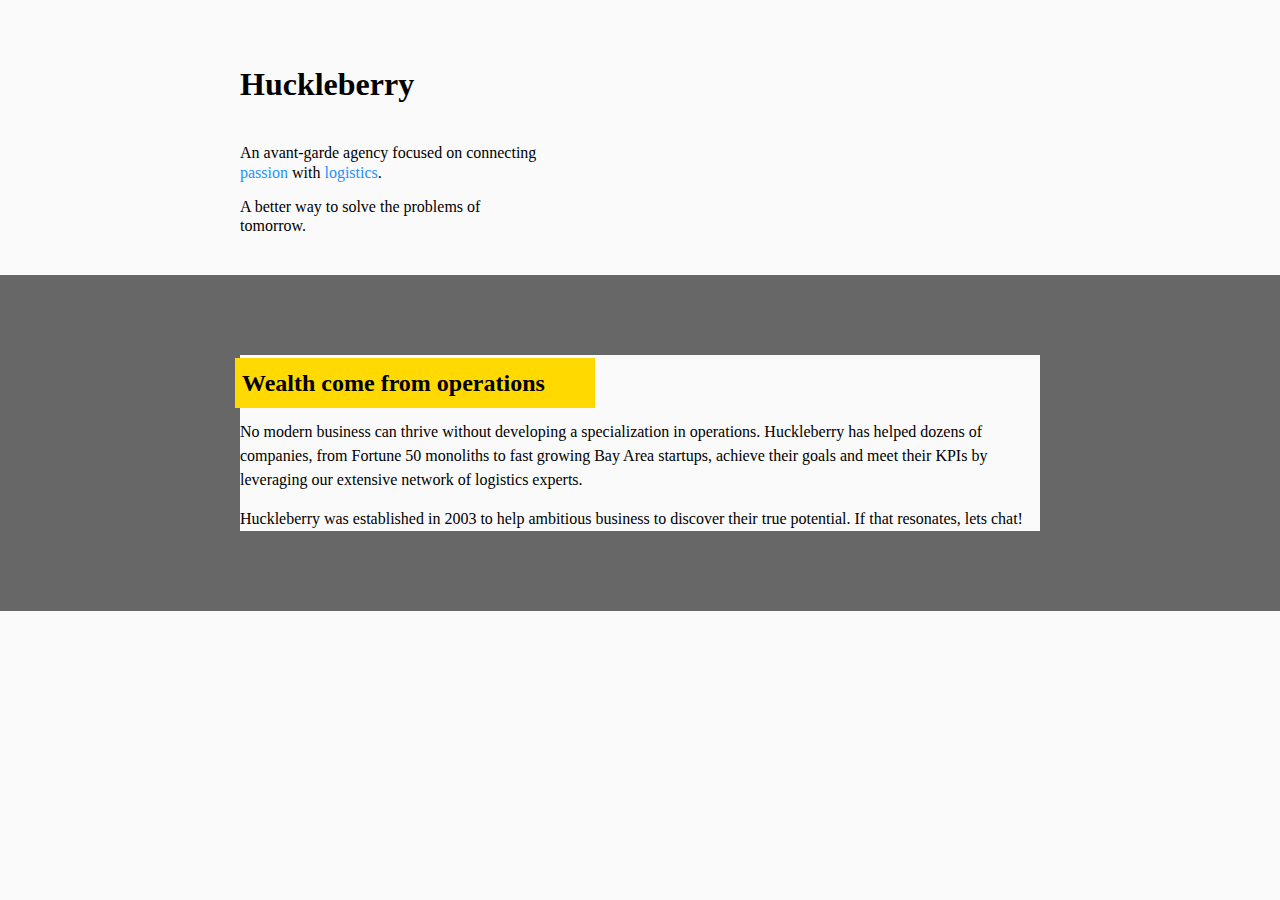
==== huckleberry.html @ 66a58799 "1st commit of file" ====
<!DOCTYPE html>
<html lang="en">
<head>
    <meta charset="UTF-8">
    <meta name="viewport" content="width=device-width, initial-scale=1.0">
    <title>Huckleberry</title>
    <link rel="stylesheet" href="huckleberry.css">
</head>
<body>
    <header class=" heading">
        <h1>Huckleberry</h1>
    
        <p class="emy">An avant-garde agency focused on connecting <span>passion</span> with <span>logistics</span>. 
        </p>
        <p class="emx">A better way to solve the problems of tomorrow.</p>
    </header>
    <main class="main">
       
        <section class="will">
            <h2> Wealth come from operations</h2>
            <p class="emm">
                No modern business can thrive without developing a specialization in operations. Huckleberry has helped dozens of companies, from Fortune 50 monoliths to fast growing Bay Area startups, achieve their goals and meet their KPIs by leveraging our extensive network of logistics experts.
            </p>
            <p class="emn">Huckleberry was established in 2003 to help ambitious business to discover their true potential. If that resonates, lets chat!</p>
        </section>
        
    </main>
</body>
</html>
---- huckleberry.css ----
* {
    margin: 0;
    padding: 0;
    box-sizing: border-box;
}

body {
    background-color: hsl(0, 0%, 98%);
    margin: 10px auto;
    line-height: 1.5;
}

.main {
    display: block;
    padding: 40px 0px;
    background-color: #676767;
}
span {
    color: dodgerblue;
}
h2 {
    position: relative;
    top: 3px;
    left: -5px;
    background: #ffd900;
    width: 45%;
    margin-top: 3px;
    padding: 7px;
}
.heading{
    margin: 40px auto;
    max-width: 800px;
    line-height: 1.2;
}
.will {
    margin-inline: auto;
    margin-block: 40px;
    /* display: block; */
    max-width: 800px;
    background:  hsl(0, 0%, 98%);
}
p {
    margin-block: 15px;  
}
.emy, .emx {
        width: 300px;
    }
    p.emx {
        margin-block-end: 30px;
    }

h1 {
    padding-block: 25px;
}
@media(max-width : 800px) {
    h2 {
        left: 1px;
        width: 360px;
    }
    .heading, .emm, .emn {
        padding-left: 20px;
    }
}
@media(max-width : 380px) {
    h2 {
        width: 300px;
    }
}
@media(max-width : 320px) {
    h2 {
        width: 280px;
    }
}
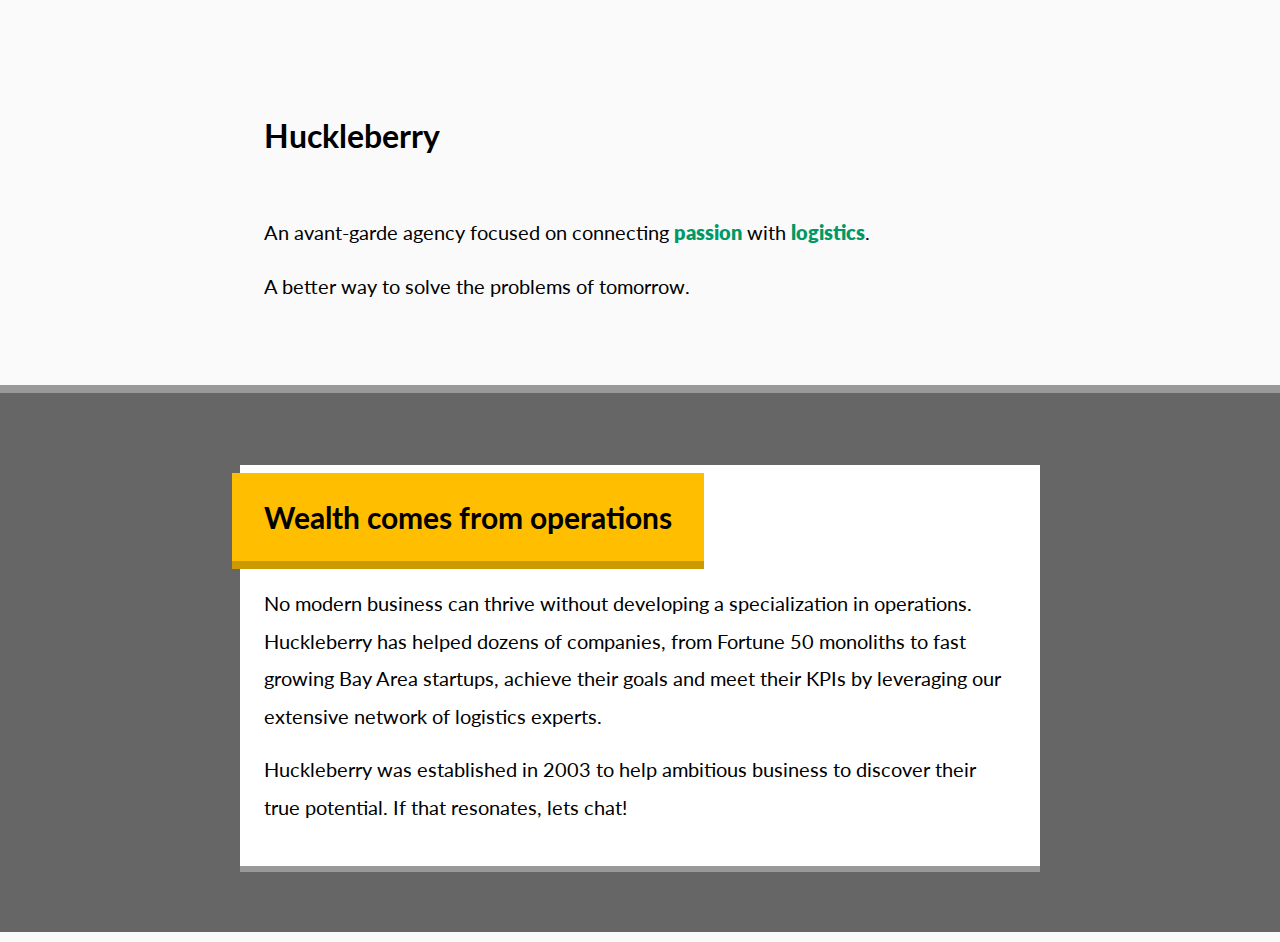
==== commit 2b2e216a: "new" ====
--- a/huckleberry.html
+++ b/huckleberry.html
@@ -8,16 +8,18 @@
 </head>
 <body>
     <header class=" heading">
-        <h1>Huckleberry</h1>
+        <div class="top">
+        <h2>Huckleberry</h2>
     
         <p class="emy">An avant-garde agency focused on connecting <span>passion</span> with <span>logistics</span>. 
         </p>
         <p class="emx">A better way to solve the problems of tomorrow.</p>
+    </div>
     </header>
     <main class="main">
        
         <section class="will">
-            <h2> Wealth come from operations</h2>
+            <h2> Wealth comes from operations</h2>
             <p class="emm">
                 No modern business can thrive without developing a specialization in operations. Huckleberry has helped dozens of companies, from Fortune 50 monoliths to fast growing Bay Area startups, achieve their goals and meet their KPIs by leveraging our extensive network of logistics experts.
             </p>
--- a/huckleberry.css
+++ b/huckleberry.css
@@ -1,3 +1,6 @@
+
+@import url('https://fonts.googleapis.com/css2?family=Lato:ital,wght@0,100;0,300;0,400;0,700;0,900;1,100;1,300;1,400;1,700;1,900&family=Roboto:ital,wght@0,100;0,300;0,400;0,500;0,700;0,900;1,100;1,300;1,400;1,500;1,700;1,900&display=swap');
+
 * {
     margin: 0;
     padding: 0;
@@ -7,67 +10,64 @@
 body {
     background-color: hsl(0, 0%, 98%);
     margin: 10px auto;
-    line-height: 1.5;
+    line-height: 1.875;
+    font-family: 'lato', sans-serif;
+    font-size: 1.25rem;
+    font-weight: 400;
 }
 
 .main {
-    display: block;
-    padding: 40px 0px;
-    background-color: #676767;
+    background-color: hsl(0, 0%, 40%);
+    padding-block: 72px 60px;
+}
+
+
+
+.heading{
+    border-bottom: 8px solid #999;
+> div {
+    max-width: 800px;
+    margin: 0  auto;
+    padding-inline: 24px;
+    padding-block-end: 4rem;
+
+    > h2 {
+        padding-block-start: 96px;
+        padding-block-end: 48px;
+        font-size: 2rem;
+    }
+}
 }
 span {
-    color: dodgerblue;
+    color: #009966;
+    font-weight: 800;
 }
-h2 {
-    position: relative;
-    top: 3px;
-    left: -5px;
-    background: #ffd900;
-    width: 45%;
-    margin-top: 3px;
-    padding: 7px;
-}
-.heading{
-    margin: 40px auto;
+
+.will {
+    margin: 0 auto;
+    padding-block-end: 1.5rem;
+    padding-block-start: 8px;
+    padding-inline: 1.5rem;
     max-width: 800px;
-    line-height: 1.2;
-}
-.will {
-    margin-inline: auto;
-    margin-block: 40px;
-    /* display: block; */
-    max-width: 800px;
-    background:  hsl(0, 0%, 98%);
-}
-p {
-    margin-block: 15px;  
-}
-.emy, .emx {
-        width: 300px;
-    }
-    p.emx {
-        margin-block-end: 30px;
-    }
+    background:  hsl(0, 0%, 100%);
+    border-bottom: 6px solid hsl(0, 0%, 60%);
+    
 
-h1 {
-    padding-block: 25px;
-}
-@media(max-width : 800px) {
-    h2 {
-        left: 1px;
-        width: 360px;
-    }
-    .heading, .emm, .emn {
-        padding-left: 20px;
+    > h2 {
+        margin-left: -32px;
+        background: #ffbf00;
+        border-bottom: 8px solid #cc9900;
+        width: max-content;
+        padding: 16px 32px;
+        margin-block-end: 16px;
     }
 }
-@media(max-width : 380px) {
-    h2 {
-        width: 300px;
+
+@media(max-width : 390px) {
+   .will h2 {
+        width: fit-content;
     }
 }
-@media(max-width : 320px) {
-    h2 {
-        width: 280px;
-    }
+ p {
+    margin-block-end: 16px;  
 }
